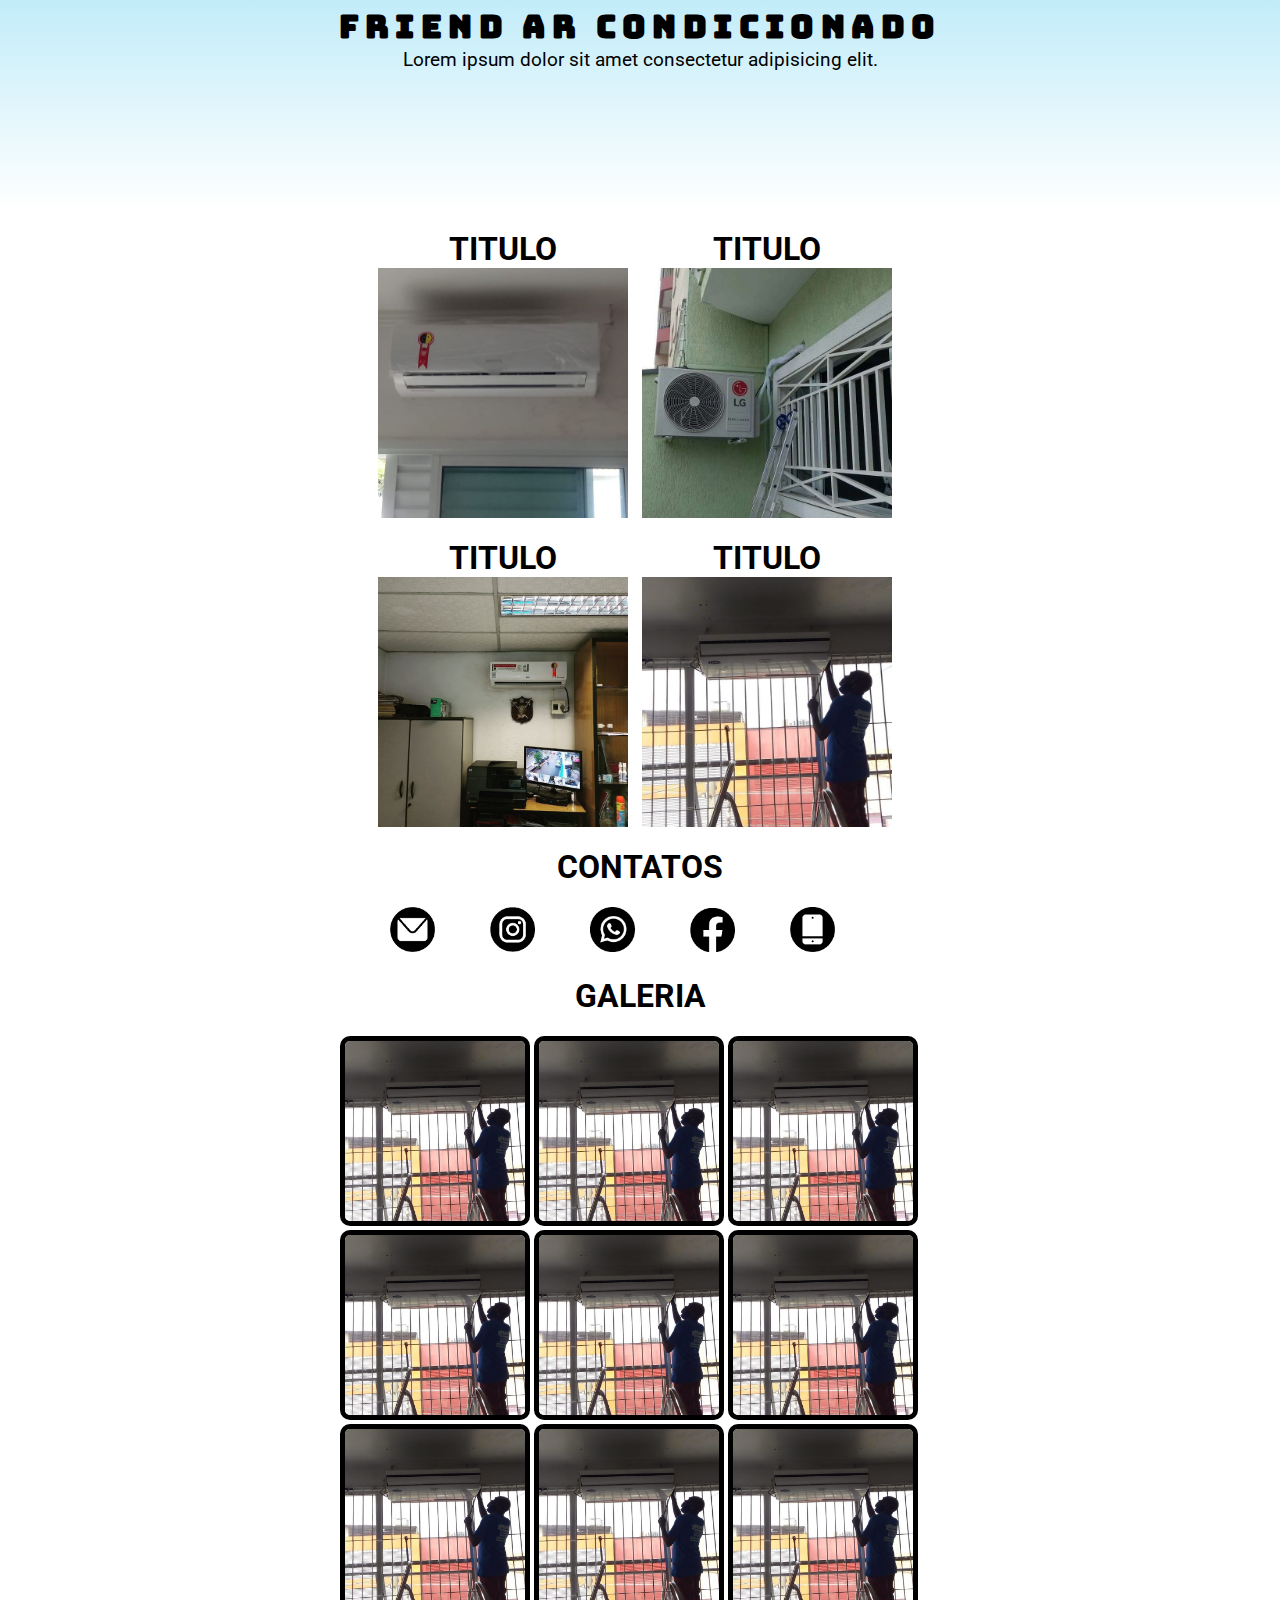
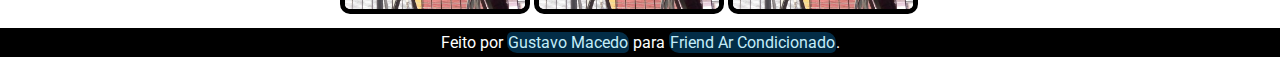
==== index.html @ 08a07bc2 "Update index.html" ====
<!DOCTYPE html>
<html lang="pt-br">
<head>
    <meta charset="UTF-8">
    <meta http-equiv="X-UA-Compatible" content="IE=edge">
    <meta name="viewport" content="width=device-width, initial-scale=1.0">
    <title>Friend Ar Condicionado</title>
    <link rel="stylesheet" href="style.css">
    <link rel="shortcut icon" href="imagens/favicon-16x16.png" type="image/x-icon">
</head>
<body>
    <header id="cabeca">
        <h1 id="empresa-nome">
            FRIEND AR CONDICIONADO
        </h1>
        <p id="slogan">
            Lorem ipsum dolor sit amet consectetur adipisicing elit.
        </p>
    </header>
    <main>
        <section id="servicos">
            
        </section>
        <script>
            var servicos = document.body.querySelector("section#servicos")
            if(window.innerWidth < 600){
                servicos.innerHTML = `<div id="caixinha-das-caixas">
                <div class="caixa">
                    <h1>TITULO</h1>
                    <img src="imagens/mostruario01.jpg" alt="">
                </div>
                <div class="caixa">
                    <h1>TITULO</h1>
                    <img src="imagens/mostruario02.jpg" alt="">
                </div>
                <div class="caixa">
                    <h1>TITULO</h1>
                    <img src="imagens/mostruario03.jpg" alt="">
                </div>
                <div class="caixa">
                    <h1>TITULO</h1>
                    <img src="imagens/mostruario04.jpg" alt="">
                </div>
            </div>`
            }else{
                servicos.innerHTML = `<div id="caixa-das-caixas">
                <div class="caixa">
                    <h1>TITULO</h1>
                    <img src="imagens/mostruario01.jpg" alt="">
                </div>
                <div class="caixa">
                    <h1>TITULO</h1>
                    <img src="imagens/mostruario02.jpg" alt="">
                </div>
                <div class="caixa">
                    <h1>TITULO</h1>
                    <img src="imagens/mostruario03.jpg" alt="">
                </div>
                <div class="caixa">
                    <h1>TITULO</h1>
                    <img src="imagens/mostruario04.jpg" alt="">
                </div>
            </div>`
            }
        </script>
        <section class="contato">
            
        </section>
        <script>
            var contatos = window.document.body.querySelector("section.contato")
            var cabeca = window.document.body.querySelector("header#cabeca")
            if(window.innerWidth < 600){
                cabeca.innerHTML = ` <h1 id="empresa-nome">
            FRIEND AR CONDICIONADO
        </h1>`
                contatos.innerHTML = `<h1 class="contatos">CONTATOS</h1>
            <div class="contatos-phone">
                <a href="https://criarmeulink.com.br/u/1640800464" target="_blank">
                    <div class="caixa3">
                        <img class="contatos" src="imagens/email-143.png" alt="">
                    </div>
                    <div class="caixaTexto">
                        <p class="contatos-phone">friend.arcondicionado@gmail.com</p>
                    </div>
                </a>
                <a href="https://www.instagram.com/friend.arcondicionado/" target="_blank">
                    <div class="caixa3">
                        <img class="contatos" src="imagens/insta-143.png" alt="">
                    </div>
                    <div class="caixaTexto">
                        <p class="contatos-phone">@friend.arcondicionado</p>
                    </div>
                </a>
                <a href="https://api.whatsapp.com/send?phone=5511986869414&text=Ol%C3%A1!" target="_blank">
                    <div class="caixa3">
                        <img class="contatos" src="imagens/wpp-143.png" alt="">
                    </div>
                    <div class="caixaTexto">
                        <p class="contatos-phone">(11) 98686-9414</p>
                    </div>
                </a>
                <a href="https://www.facebook.com/friend.arcondicionado" target="_blank">
                    <div class="caixa3">
                        <img class="contatos" src="imagens/face-143.png" alt="">
                    </div>
                    <div class="caixaTexto">
                        <p class="contatos-phone">@friend.arcondicionado</p>
                    </div>
                </a>
                <a href="https://criarmeulink.com.br/u/1640800070" target="_blank">
                    <div class="caixa3">
                        <img class="contatos" src="imagens/tel-143.png" alt="">
                    </div>
                    <div class="caixaTexto">
                        <p class="contatos-phone">(11) 93349-9554</p>
                    </div>
                </a>
            </div>`
            }else{
                contatos.innerHTML = `<h1 class="contatos">CONTATOS</h1>
            <div class="contatos">
                <a href="https://criarmeulink.com.br/u/1640800464" target="_blank">
                    <div class="caixa2">
                        <img src="imagens/email-143.png" alt="">
                    </div>
                </a>
                <a href="https://www.instagram.com/friend.arcondicionado/" target="_blank">
                    <div class="caixa2">
                        <img src="imagens/insta-143.png" alt="">
                    </div>
                </a>
                <a href="https://api.whatsapp.com/send?phone=5511986869414&text=Ol%C3%A1!" target="_blank">
                    <div class="caixa2">
                        <img src="imagens/wpp-143.png" alt="">
                    </div>
                </a>
                <a href="https://www.facebook.com/friend.arcondicionado" target="_blank">
                    <div class="caixa2">
                        <img src="imagens/face-143.png" alt="">
                    </div>
                </a>
                <a href="https://criarmeulink.com.br/u/1640800070" target="_blank">
                    <div class="caixa2">
                        <img src="imagens/tel-143.png" alt="">
                    </div>
                </a>
            </div>`
            }
        </script>
        <section class="galeria">
            
        </section>
        <script>
            var galeriaDIV = document.body.querySelector("div.galeria")
            var galeriaSECTION = document.body.querySelector("section.galeria")
            if(window.innerWidth < 600){
                galeriaSECTION.innerHTML = `
                <h1 class="galeria">GALERIA</h1>
            <div class="galeria" style="width: 340px;">
                <img class="galeria" src="imagens/mostruario04.jpg" alt="TESTE">
                <img class="galeria" src="imagens/mostruario04.jpg" alt="TESTE">
            </div>
            <div class="galeria" style="width: 360px;">
                <img class="galeria" src="imagens/mostruario04.jpg" alt="TESTE">
                <img class="galeria" src="imagens/mostruario04.jpg" alt="TESTE">
            </div>
            <div class="galeria" style="width: 360px;">
                <img class="galeria" src="imagens/mostruario04.jpg" alt="TESTE">
                <img class="galeria" src="imagens/mostruario04.jpg" alt="TESTE">
            </div>`
            }else{
                galeriaSECTION.innerHTML = `<h1 class="galeria">GALERIA</h1>
            <div class="galeria">
                <img src="imagens/mostruario04.jpg" alt="TESTE">
                <img src="imagens/mostruario04.jpg" alt="TESTE">
                <img src="imagens/mostruario04.jpg" alt="TESTE">
            </div>
            <div class="galeria">
                <img src="imagens/mostruario04.jpg" alt="TESTE">
                <img src="imagens/mostruario04.jpg" alt="TESTE">
                <img src="imagens/mostruario04.jpg" alt="TESTE">
            </div>
            <div class="galeria">
                <img src="imagens/mostruario04.jpg" alt="TESTE">
                <img src="imagens/mostruario04.jpg" alt="TESTE">
                <img src="imagens/mostruario04.jpg" alt="TESTE">
            </div>`}
            </script>
    </main>
    <footer class="rodape">
        <div class="rodape">Feito por <a href="https://www.instagram.com/mocce0_" hreflang="pt-br" rel="external" target="_blank">Gustavo Macedo</a> para <a href="#" hreflang="pt-br" rel="external" target="_blank">Friend Ar Condicionado</a>.</div>
    </footer>
</body>
</html>
---- style.css ----
@charset "UTF-8";
@import url('https://fonts.googleapis.com/css2?family=Bungee&family=Roboto:ital,wght@0,100;0,300;0,400;0,500;0,700;0,900;1,100;1,300;1,400;1,500;1,700;1,900&display=swap');

:root{
    --cor0: #C2ECF9;
    --cor1: #287598;
    --cor2: #032D47;
    --sans-serif: 'Roboto', sans-serif;
    --display: 'Bungee', cursive;
}

*{
    margin: 0;
}

body{
    font-family: var(--sans-serif);
    background-color: white;
}

header{
    height: 200px;
    padding: 5px;
    margin-bottom: 10px;
    background-image: linear-gradient(180deg, var(--cor0), transparent);
    position: relative;
    text-align: center;
}

header h1{
    margin: 0;
    font-size: 2em;
    letter-spacing: 0.2em;
    font-family: var(--display);
}

header p {
    margin: 0;
    font-size: 1.2em;
}

main{
    display: block;
    max-width: 600px;
    min-width: 300px;
    margin: auto;
    padding: 10px;
    font-family: var(--sans-serif);
}

section#servicos{
    display: block;
    margin: auto;
}

#caixa-das-caixas{
    width: 525px;
    margin: auto;
}

#caixinha-das-caixas{
    width: 280px;
    margin: auto;
}

div.caixa {
    position: relative;
    margin-right: 10px;
    margin-bottom: 21px;
	max-width: 250px;
    min-width: 110px;
    text-align: center;
	display: inline-block;
}

div.contatos {
    margin: auto;
    display: flex;
    flex-direction: row;
    justify-content: center;
    align-items: center;
}

div.contatos-phone {
    display: block;
}

h1.contatos{
    text-align: center;
    font-size: 2em;
    margin-bottom: 21px;
}

div.caixa2 {
    margin-right: 50px;
    margin-bottom: 21px;
	max-width: 50px;
    min-width: 50px;
	display: inline-block;
}

div.contatos-phone > a{
    position: relative;
}

div.caixa3{
    width: 143px;
    margin-right: 50px;
    margin-bottom: 21px;
	max-width: 50px;
    min-width: 50px;
    display: block;
}

p.contatos-phone{
    position: absolute;
    height: 143px;
    top: 50%;
    margin-top: 16px;
    width: 143px;
    left: 50%;  
    margin-left: 75px;
}

.caixa img{
    float: left;
    max-width: 100%;
    min-width: 25%;
}

.caixa3 img{
    float: none;
    max-width: 90%;
    min-width: 25%;
}

.contatos img{
    float: none;
    display: inline-block;
    max-width: 90%;
    min-width: 25%;
}

section.galeria {
    display: block;
    margin: auto;
}

h1.galeria{
    text-align: center;
    font-size: 2em;
    margin-bottom: 21px;
}

div.galeria{
    margin: auto;
    width: 720px;
}

.galeria img{
    display: inline-block;
    border: 5px black solid;
    border-radius: 10px;
    width: 25%;
}

img.galeria {
	display: inline-block;
    border: 5px black solid;
    border-radius: 10px;
    width: 50%;
}

footer.rodape{
    display: block;
    text-align: center;
    background-color: black;
    color: white;
}

footer.rodape a{
    background-color: #032D47;
    padding: 1px;
    border-radius: 5px 10px;
    color: var(--cor0);
    text-decoration: none;
}

div.rodape{
    padding: 5px;
    margin: auto;
}
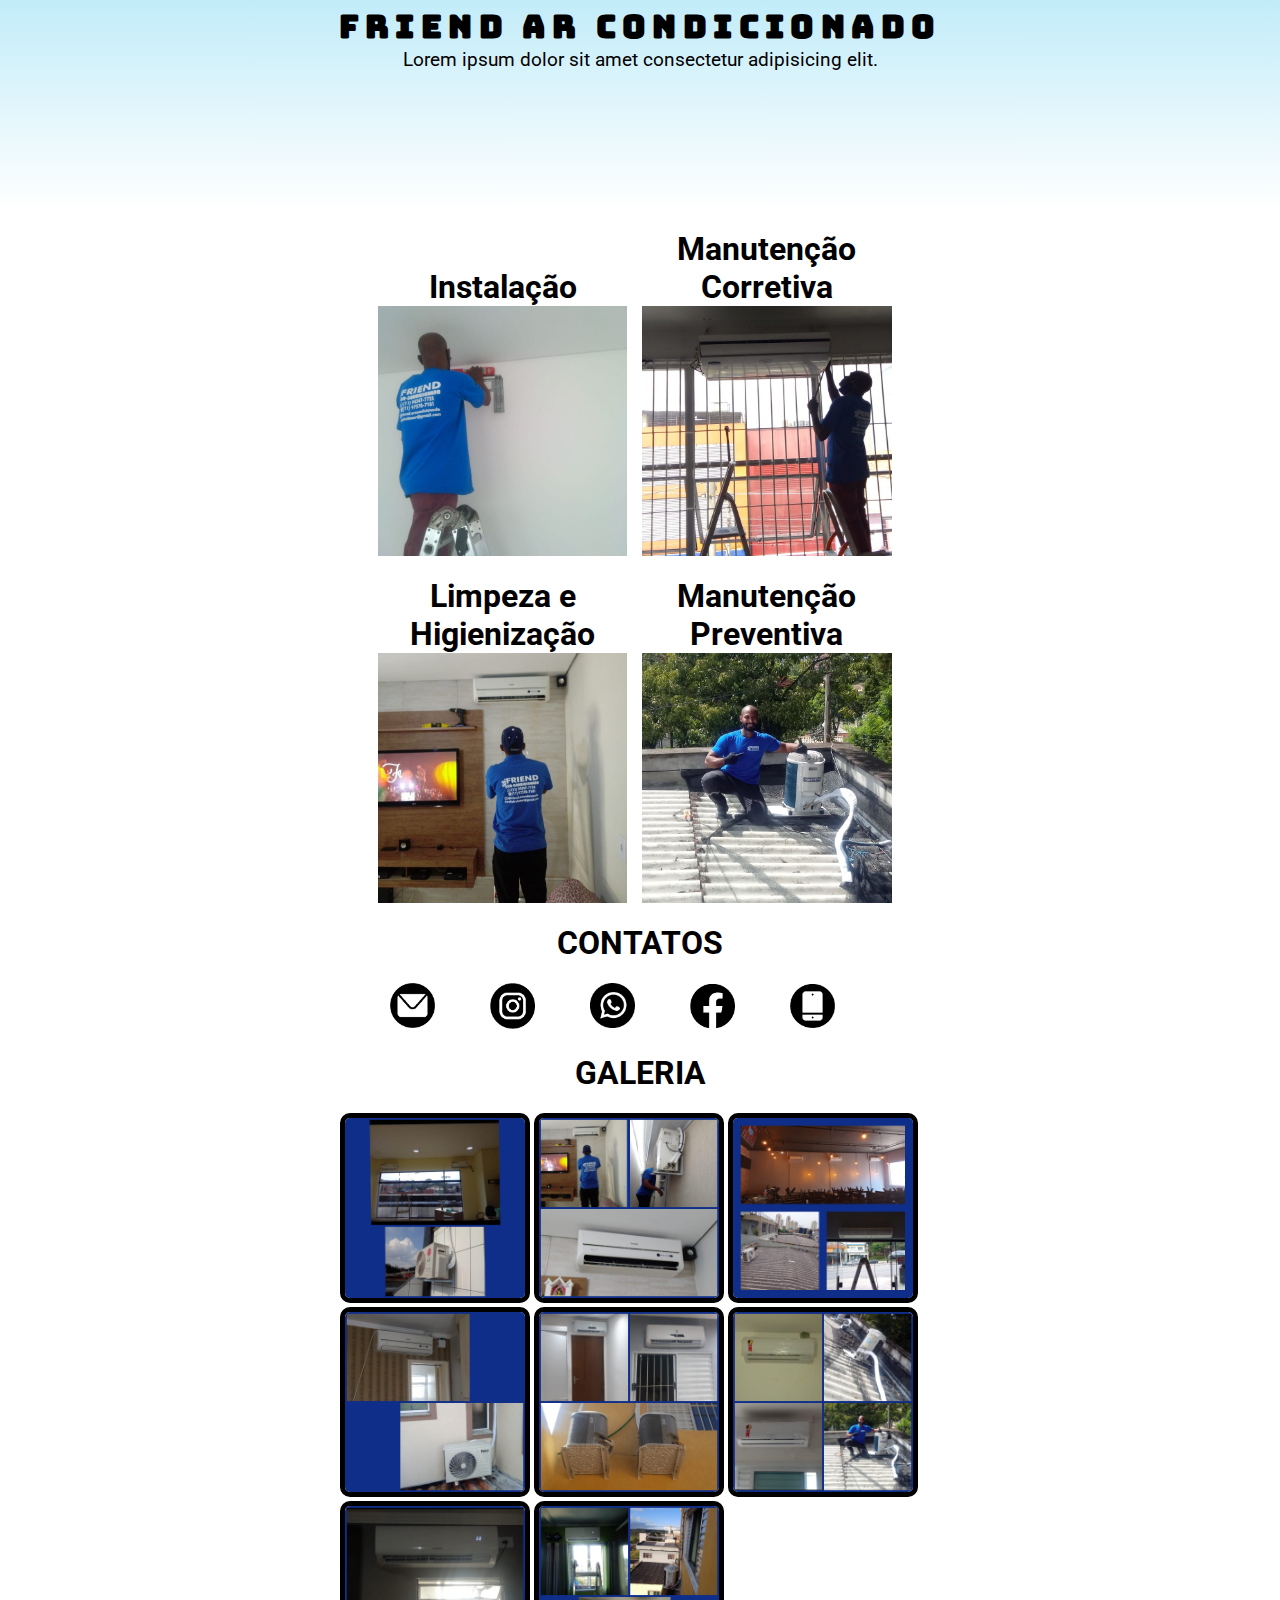
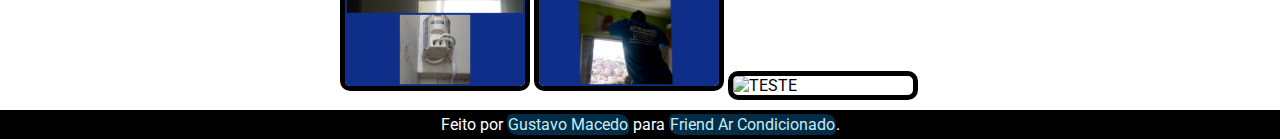
==== commit cca99f52: "Add files via upload" ====
--- a/index.html
+++ b/index.html
@@ -26,39 +26,39 @@
             if(window.innerWidth < 600){
                 servicos.innerHTML = `<div id="caixinha-das-caixas">
                 <div class="caixa">
-                    <h1>TITULO</h1>
-                    <img src="imagens/mostruario01.jpg" alt="">
+                    <h1>Instalação</h1>
+                    <img src="imagens/mostruario01.jpeg" alt="">
                 </div>
                 <div class="caixa">
-                    <h1>TITULO</h1>
-                    <img src="imagens/mostruario02.jpg" alt="">
+                    <h1>Manutenção Corretiva</h1>
+                    <img src="imagens/mostruario02.jpeg" alt="">
                 </div>
                 <div class="caixa">
-                    <h1>TITULO</h1>
-                    <img src="imagens/mostruario03.jpg" alt="">
+                    <h1>Limpeza e Higienização</h1>
+                    <img src="imagens/mostruario03.jpeg" alt="">
                 </div>
                 <div class="caixa">
-                    <h1>TITULO</h1>
-                    <img src="imagens/mostruario04.jpg" alt="">
+                    <h1>Manutenção Preventiva</h1>
+                    <img src="imagens/mostruario04.jpeg" alt="">
                 </div>
             </div>`
             }else{
                 servicos.innerHTML = `<div id="caixa-das-caixas">
                 <div class="caixa">
-                    <h1>TITULO</h1>
-                    <img src="imagens/mostruario01.jpg" alt="">
+                    <h1>Instalação</h1>
+                    <img src="imagens/mostruario01.jpeg" alt="">
                 </div>
                 <div class="caixa">
-                    <h1>TITULO</h1>
-                    <img src="imagens/mostruario02.jpg" alt="">
+                    <h1>Manutenção Corretiva</h1>
+                    <img src="imagens/mostruario02.jpeg" alt="">
                 </div>
                 <div class="caixa">
-                    <h1>TITULO</h1>
-                    <img src="imagens/mostruario03.jpg" alt="">
+                    <h1>Limpeza e Higienização</h1>
+                    <img src="imagens/mostruario03.jpeg" alt="">
                 </div>
                 <div class="caixa">
-                    <h1>TITULO</h1>
-                    <img src="imagens/mostruario04.jpg" alt="">
+                    <h1>Manutenção Preventiva</h1>
+                    <img src="imagens/mostruario04.jpeg" alt="">
                 </div>
             </div>`
             }
@@ -156,34 +156,34 @@
             if(window.innerWidth < 600){
                 galeriaSECTION.innerHTML = `
                 <h1 class="galeria">GALERIA</h1>
-            <div class="galeria" style="width: 340px;">
-                <img class="galeria" src="imagens/mostruario04.jpg" alt="TESTE">
-                <img class="galeria" src="imagens/mostruario04.jpg" alt="TESTE">
+            <div class="galeria" style="width: 320px;">
+                <img class="galeria" src="imagens/galeria0 (1).jpeg" alt="TESTE">
+                <img class="galeria" src="imagens/galeria0 (2).jpeg" alt="TESTE">
             </div>
-            <div class="galeria" style="width: 360px;">
-                <img class="galeria" src="imagens/mostruario04.jpg" alt="TESTE">
-                <img class="galeria" src="imagens/mostruario04.jpg" alt="TESTE">
+            <div class="galeria" style="width: 320px;">
+                <img class="galeria" src="imagens/galeria0 (3).jpeg" alt="TESTE">
+                <img class="galeria" src="imagens/galeria0 (4).jpeg" alt="TESTE">
             </div>
-            <div class="galeria" style="width: 360px;">
-                <img class="galeria" src="imagens/mostruario04.jpg" alt="TESTE">
-                <img class="galeria" src="imagens/mostruario04.jpg" alt="TESTE">
+            <div class="galeria" style="width: 320px;">
+                <img class="galeria" src="imagens/galeria0 (5).jpeg" alt="TESTE">
+                <img class="galeria" src="imagens/galeria0 (6).jpeg" alt="TESTE">
             </div>`
             }else{
                 galeriaSECTION.innerHTML = `<h1 class="galeria">GALERIA</h1>
             <div class="galeria">
-                <img src="imagens/mostruario04.jpg" alt="TESTE">
-                <img src="imagens/mostruario04.jpg" alt="TESTE">
-                <img src="imagens/mostruario04.jpg" alt="TESTE">
+                <img src="imagens/galeria0 (1).jpeg" alt="TESTE">
+                <img src="imagens/galeria0 (2).jpeg" alt="TESTE">
+                <img src="imagens/galeria0 (3).jpeg" alt="TESTE">
             </div>
             <div class="galeria">
-                <img src="imagens/mostruario04.jpg" alt="TESTE">
-                <img src="imagens/mostruario04.jpg" alt="TESTE">
-                <img src="imagens/mostruario04.jpg" alt="TESTE">
+                <img src="imagens/galeria0 (4).jpeg" alt="TESTE">
+                <img src="imagens/galeria0 (5).jpeg" alt="TESTE">
+                <img src="imagens/galeria0 (6).jpeg" alt="TESTE">
             </div>
             <div class="galeria">
-                <img src="imagens/mostruario04.jpg" alt="TESTE">
-                <img src="imagens/mostruario04.jpg" alt="TESTE">
-                <img src="imagens/mostruario04.jpg" alt="TESTE">
+                <img src="imagens/galeria0 (7).jpeg" alt="TESTE">
+                <img src="imagens/galeria0 (8).jpeg" alt="TESTE">
+                <img src="imagens/galeria0 (9).jpeg" alt="TESTE">
             </div>`}
             </script>
     </main>
--- a/style.css
+++ b/style.css
@@ -168,7 +168,7 @@
 	display: inline-block;
     border: 5px black solid;
     border-radius: 10px;
-    width: 50%;
+    width: 45%;
 }
 
 footer.rodape{
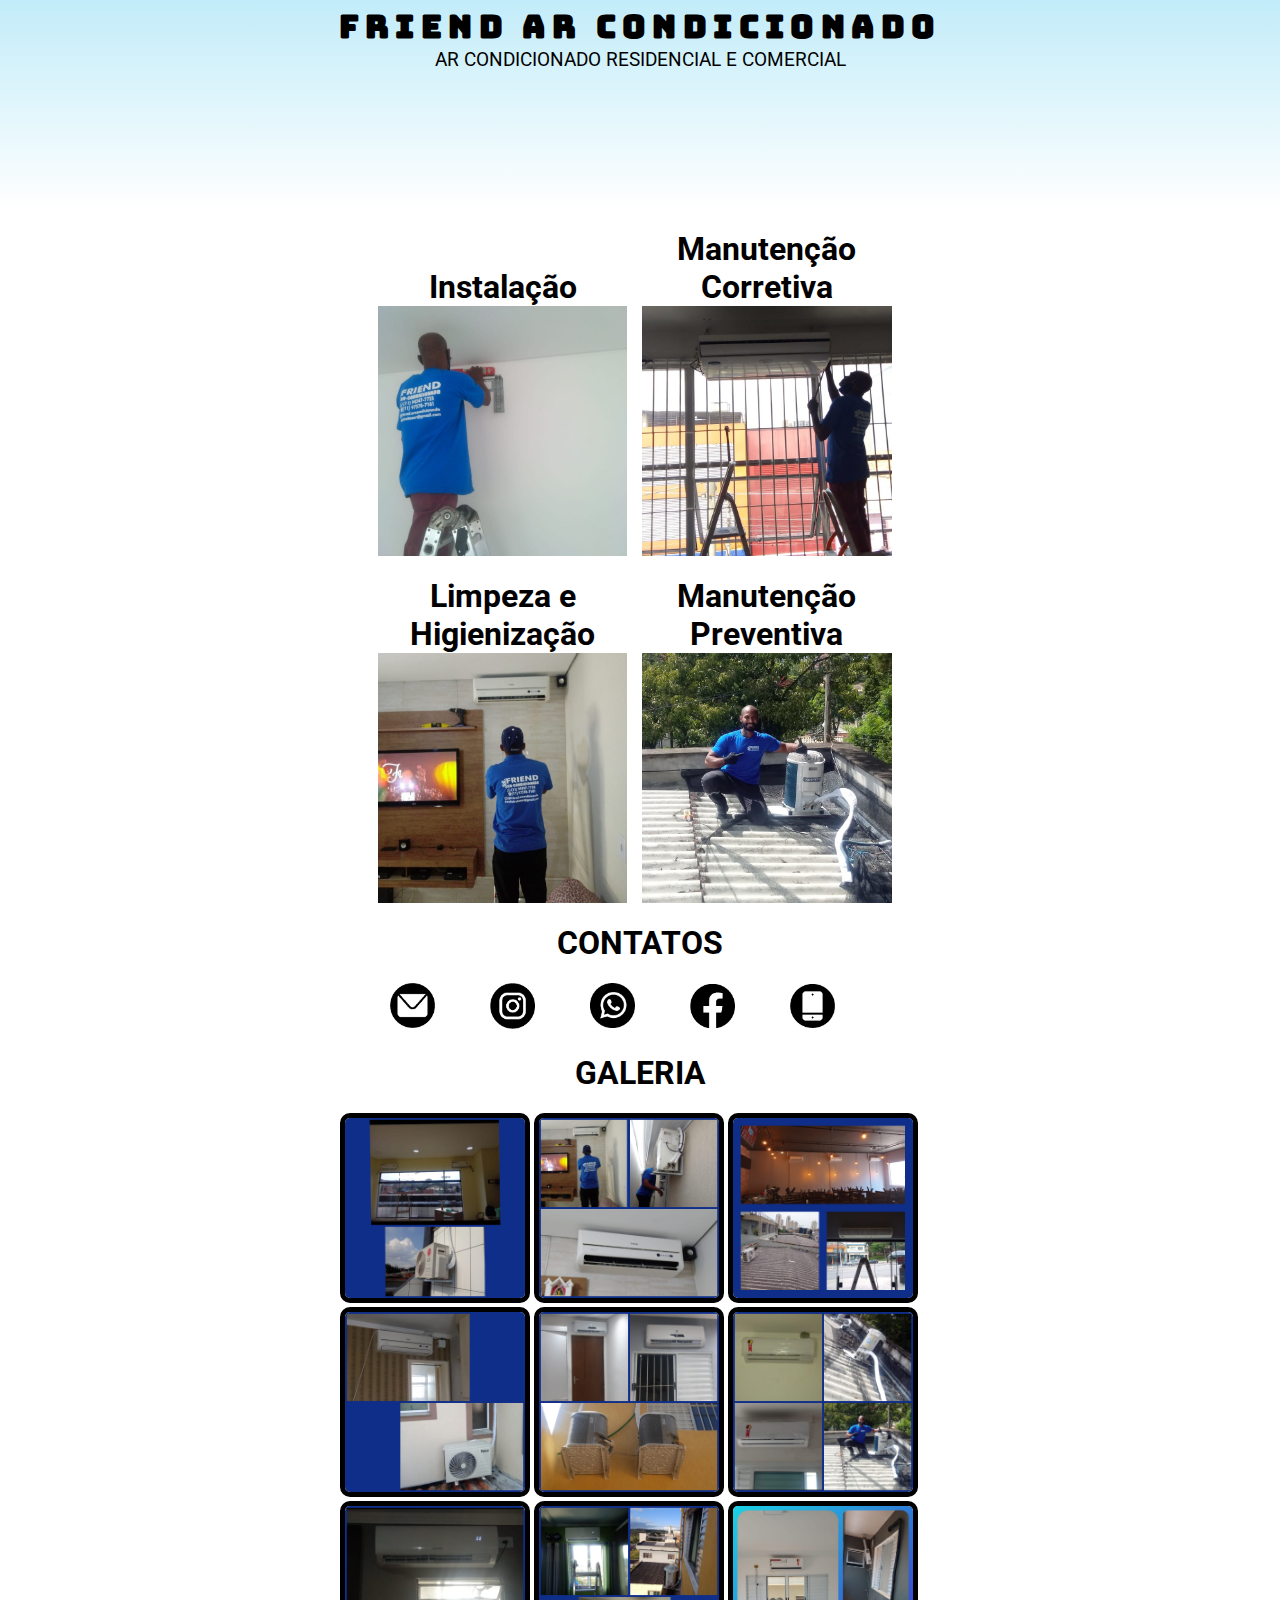
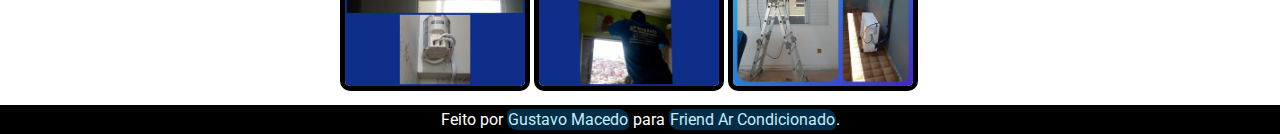
==== commit bf0a0df4: "finalizando site" ====
--- a/index.html
+++ b/index.html
@@ -14,7 +14,7 @@
             FRIEND AR CONDICIONADO
         </h1>
         <p id="slogan">
-            Lorem ipsum dolor sit amet consectetur adipisicing elit.
+            AR CONDICIONADO RESIDENCIAL E COMERCIAL
         </p>
     </header>
     <main>
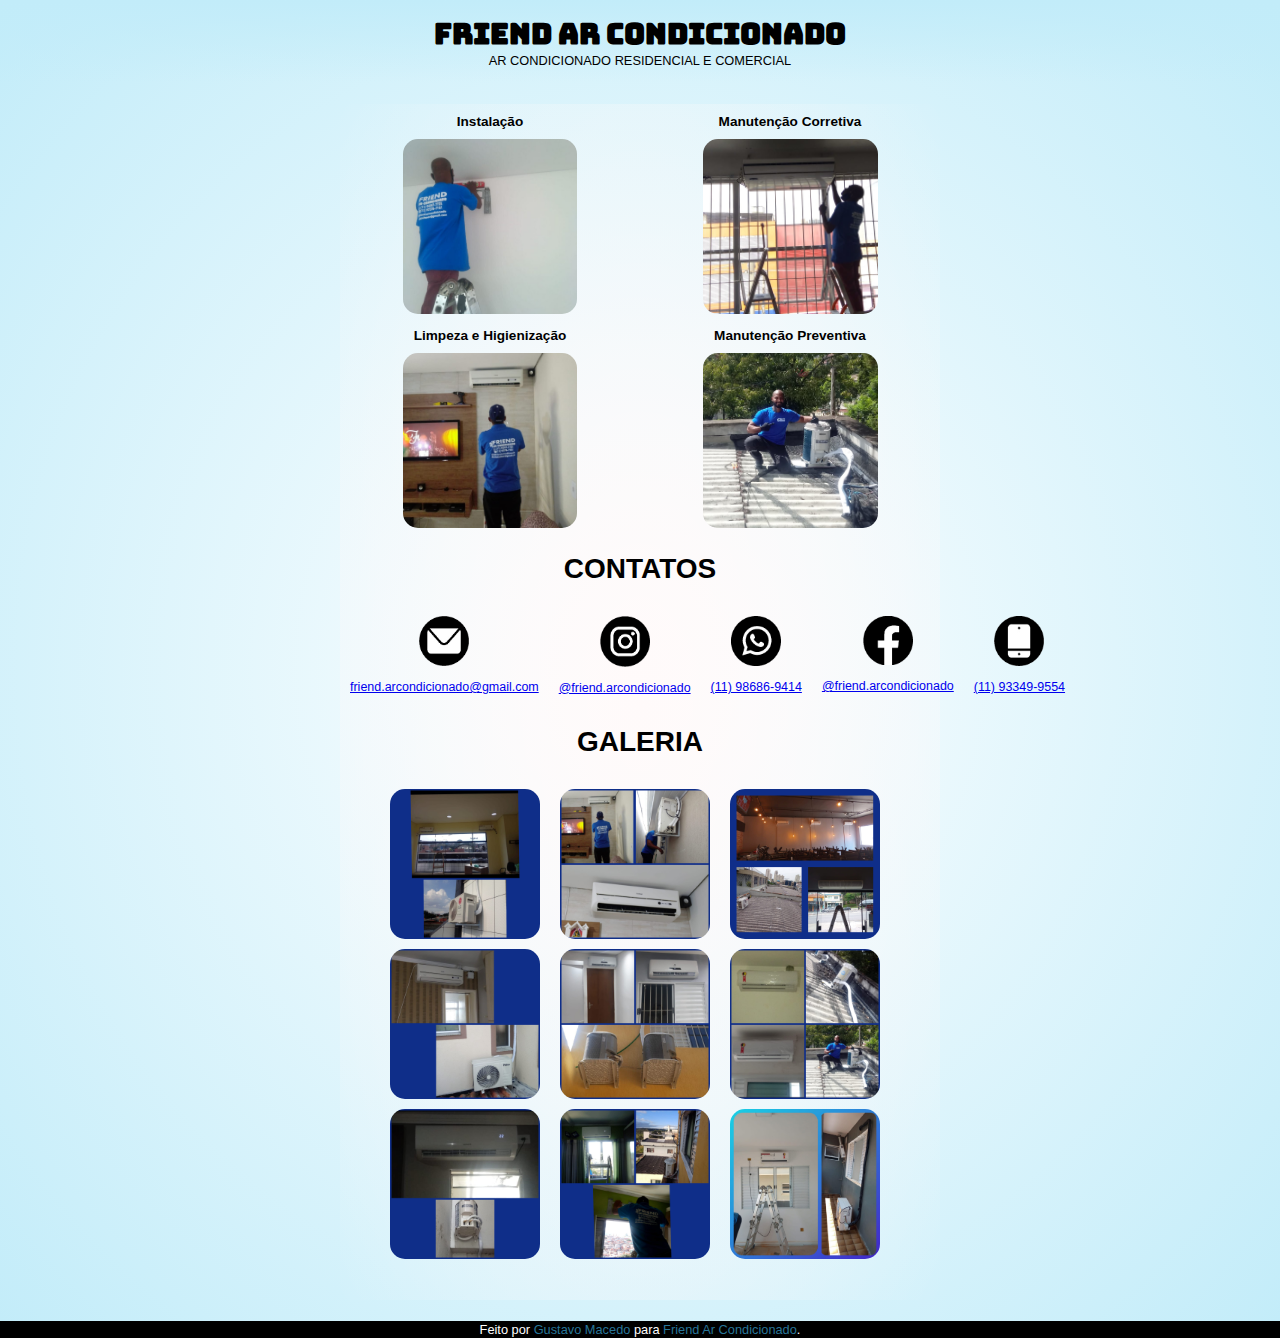
==== commit 51d583a1: "grid css e flex + "organização"" ====
--- a/index.html
+++ b/index.html
@@ -4,191 +4,82 @@
     <meta charset="UTF-8">
     <meta http-equiv="X-UA-Compatible" content="IE=edge">
     <meta name="viewport" content="width=device-width, initial-scale=1.0">
+    <link rel="stylesheet" href="css/style.css">
+    <link rel="stylesheet" href="css/grid-flex.css">
+    <link rel="stylesheet" href="css/reset.css">
+    <link rel="shortcut icon" href="imagens/favicon-16x16.png" type="image/png">
     <title>Friend Ar Condicionado</title>
-    <link rel="stylesheet" href="style.css">
-    <link rel="shortcut icon" href="imagens/favicon-16x16.png" type="image/x-icon">
 </head>
 <body>
-    <header id="cabeca">
-        <h1 id="empresa-nome">
+    <header>
+        <h1>
             FRIEND AR CONDICIONADO
         </h1>
-        <p id="slogan">
+        <p>
             AR CONDICIONADO RESIDENCIAL E COMERCIAL
         </p>
     </header>
     <main>
         <section id="servicos">
-            
+            <div class="caixa">
+                <h1>Instalação</h1>
+                <img src="imagens/mostruario01.jpeg" alt="">
+            </div>
+            <div class="caixa">
+                <h1>Manutenção Corretiva</h1>
+                <img src="imagens/mostruario02.jpeg" alt="">
+            </div>
+            <div class="caixa">
+                <h1>Limpeza e Higienização</h1>
+                <img src="imagens/mostruario03.jpeg" alt="">
+            </div>
+            <div class="caixa">
+                <h1>Manutenção Preventiva</h1>
+                <img src="imagens/mostruario04.jpeg" alt="">
+            </div>
         </section>
-        <script>
-            var servicos = document.body.querySelector("section#servicos")
-            if(window.innerWidth < 600){
-                servicos.innerHTML = `<div id="caixinha-das-caixas">
-                <div class="caixa">
-                    <h1>Instalação</h1>
-                    <img src="imagens/mostruario01.jpeg" alt="">
-                </div>
-                <div class="caixa">
-                    <h1>Manutenção Corretiva</h1>
-                    <img src="imagens/mostruario02.jpeg" alt="">
-                </div>
-                <div class="caixa">
-                    <h1>Limpeza e Higienização</h1>
-                    <img src="imagens/mostruario03.jpeg" alt="">
-                </div>
-                <div class="caixa">
-                    <h1>Manutenção Preventiva</h1>
-                    <img src="imagens/mostruario04.jpeg" alt="">
-                </div>
-            </div>`
-            }else{
-                servicos.innerHTML = `<div id="caixa-das-caixas">
-                <div class="caixa">
-                    <h1>Instalação</h1>
-                    <img src="imagens/mostruario01.jpeg" alt="">
-                </div>
-                <div class="caixa">
-                    <h1>Manutenção Corretiva</h1>
-                    <img src="imagens/mostruario02.jpeg" alt="">
-                </div>
-                <div class="caixa">
-                    <h1>Limpeza e Higienização</h1>
-                    <img src="imagens/mostruario03.jpeg" alt="">
-                </div>
-                <div class="caixa">
-                    <h1>Manutenção Preventiva</h1>
-                    <img src="imagens/mostruario04.jpeg" alt="">
-                </div>
-            </div>`
-            }
-        </script>
-        <section class="contato">
-            
-        </section>
-        <script>
-            var contatos = window.document.body.querySelector("section.contato")
-            var cabeca = window.document.body.querySelector("header#cabeca")
-            if(window.innerWidth < 600){
-                cabeca.innerHTML = ` <h1 id="empresa-nome">
-            FRIEND AR CONDICIONADO
-        </h1>`
-                contatos.innerHTML = `<h1 class="contatos">CONTATOS</h1>
-            <div class="contatos-phone">
+        <section id="contatos">
+            <h2>CONTATOS</h2>
+            <div id="contatos-container">
                 <a href="https://criarmeulink.com.br/u/1640800464" target="_blank">
-                    <div class="caixa3">
                         <img class="contatos" src="imagens/email-143.png" alt="">
-                    </div>
-                    <div class="caixaTexto">
-                        <p class="contatos-phone">friend.arcondicionado@gmail.com</p>
-                    </div>
+                        <p>friend.arcondicionado@gmail.com</p>
                 </a>
                 <a href="https://www.instagram.com/friend.arcondicionado/" target="_blank">
-                    <div class="caixa3">
-                        <img class="contatos" src="imagens/insta-143.png" alt="">
-                    </div>
-                    <div class="caixaTexto">
-                        <p class="contatos-phone">@friend.arcondicionado</p>
-                    </div>
+                    <img class="contatos" src="imagens/insta-143.png" alt="">
+                    <p>@friend.arcondicionado</p>
                 </a>
                 <a href="https://api.whatsapp.com/send?phone=5511986869414&text=Ol%C3%A1!" target="_blank">
-                    <div class="caixa3">
-                        <img class="contatos" src="imagens/wpp-143.png" alt="">
-                    </div>
-                    <div class="caixaTexto">
-                        <p class="contatos-phone">(11) 98686-9414</p>
-                    </div>
+                    <img class="contatos" src="imagens/wpp-143.png" alt="">
+                    <p>(11) 98686-9414</p>
                 </a>
                 <a href="https://www.facebook.com/friend.arcondicionado" target="_blank">
-                    <div class="caixa3">
-                        <img class="contatos" src="imagens/face-143.png" alt="">
-                    </div>
-                    <div class="caixaTexto">
-                        <p class="contatos-phone">@friend.arcondicionado</p>
-                    </div>
+                    <img class="contatos" src="imagens/face-143.png" alt="">
+                    <p>@friend.arcondicionado</p>
                 </a>
                 <a href="https://criarmeulink.com.br/u/1640800070" target="_blank">
-                    <div class="caixa3">
-                        <img class="contatos" src="imagens/tel-143.png" alt="">
-                    </div>
-                    <div class="caixaTexto">
-                        <p class="contatos-phone">(11) 93349-9554</p>
-                    </div>
+                    <img class="contatos" src="imagens/tel-143.png" alt="">
+                    <p>(11) 93349-9554</p>
                 </a>
-            </div>`
-            }else{
-                contatos.innerHTML = `<h1 class="contatos">CONTATOS</h1>
-            <div class="contatos">
-                <a href="https://criarmeulink.com.br/u/1640800464" target="_blank">
-                    <div class="caixa2">
-                        <img src="imagens/email-143.png" alt="">
-                    </div>
-                </a>
-                <a href="https://www.instagram.com/friend.arcondicionado/" target="_blank">
-                    <div class="caixa2">
-                        <img src="imagens/insta-143.png" alt="">
-                    </div>
-                </a>
-                <a href="https://api.whatsapp.com/send?phone=5511986869414&text=Ol%C3%A1!" target="_blank">
-                    <div class="caixa2">
-                        <img src="imagens/wpp-143.png" alt="">
-                    </div>
-                </a>
-                <a href="https://www.facebook.com/friend.arcondicionado" target="_blank">
-                    <div class="caixa2">
-                        <img src="imagens/face-143.png" alt="">
-                    </div>
-                </a>
-                <a href="https://criarmeulink.com.br/u/1640800070" target="_blank">
-                    <div class="caixa2">
-                        <img src="imagens/tel-143.png" alt="">
-                    </div>
-                </a>
-            </div>`
-            }
-        </script>
-        <section class="galeria">
-            
+            </div>
         </section>
-        <script>
-            var galeriaDIV = document.body.querySelector("div.galeria")
-            var galeriaSECTION = document.body.querySelector("section.galeria")
-            if(window.innerWidth < 600){
-                galeriaSECTION.innerHTML = `
-                <h1 class="galeria">GALERIA</h1>
-            <div class="galeria" style="width: 320px;">
-                <img class="galeria" src="imagens/galeria0 (1).jpeg" alt="TESTE">
-                <img class="galeria" src="imagens/galeria0 (2).jpeg" alt="TESTE">
-            </div>
-            <div class="galeria" style="width: 320px;">
-                <img class="galeria" src="imagens/galeria0 (3).jpeg" alt="TESTE">
-                <img class="galeria" src="imagens/galeria0 (4).jpeg" alt="TESTE">
-            </div>
-            <div class="galeria" style="width: 320px;">
-                <img class="galeria" src="imagens/galeria0 (5).jpeg" alt="TESTE">
-                <img class="galeria" src="imagens/galeria0 (6).jpeg" alt="TESTE">
-            </div>`
-            }else{
-                galeriaSECTION.innerHTML = `<h1 class="galeria">GALERIA</h1>
-            <div class="galeria">
+        <section id="galeria">
+            <h2>GALERIA</h2>
+            <div id="galeria-container">
                 <img src="imagens/galeria0 (1).jpeg" alt="TESTE">
                 <img src="imagens/galeria0 (2).jpeg" alt="TESTE">
                 <img src="imagens/galeria0 (3).jpeg" alt="TESTE">
-            </div>
-            <div class="galeria">
                 <img src="imagens/galeria0 (4).jpeg" alt="TESTE">
                 <img src="imagens/galeria0 (5).jpeg" alt="TESTE">
                 <img src="imagens/galeria0 (6).jpeg" alt="TESTE">
-            </div>
-            <div class="galeria">
                 <img src="imagens/galeria0 (7).jpeg" alt="TESTE">
                 <img src="imagens/galeria0 (8).jpeg" alt="TESTE">
                 <img src="imagens/galeria0 (9).jpeg" alt="TESTE">
-            </div>`}
-            </script>
+            </div>
+        </section>
     </main>
     <footer class="rodape">
-        <div class="rodape">Feito por <a href="https://www.instagram.com/mocce0_" hreflang="pt-br" rel="external" target="_blank">Gustavo Macedo</a> para <a href="#" hreflang="pt-br" rel="external" target="_blank">Friend Ar Condicionado</a>.</div>
+        <div class="rodape">Feito por <a href="https://github.com/gustavomotamacedo" hreflang="pt-br" rel="external" target="_blank">Gustavo Macedo</a> para <a href="#" hreflang="pt-br" rel="external" target="_blank">Friend Ar Condicionado</a>.</div>
     </footer>
 </body>
-</html>
+</html>--- a/css/style.css
+++ b/css/style.css
@@ -0,0 +1,31 @@
+@charset "UTF-8";
+@import url('https://fonts.googleapis.com/css2?family=Bungee&family=Roboto:ital,wght@0,100;0,300;0,400;0,500;0,700;0,900;1,100;1,300;1,400;1,500;1,700;1,900&display=swap');
+
+:root{
+    --cor0: #C2ECF9;
+    --cor1: #287598;
+    --cor2: #032D47;
+    --sans-serif: 'Roboto', sans-serif;
+    --display: 'Bungee', cursive;
+}
+
+body
+{
+    background-image: radial-gradient(transparent, var(--cor0));
+}
+
+header
+{
+    background-image: linear-gradient(180deg, var(--cor0), transparent);
+    padding: 15px;
+}
+
+main
+{
+    background-image: radial-gradient(snow, transparent);
+}
+
+img
+{
+    border-radius: 15px;
+}--- a/css/grid-flex.css
+++ b/css/grid-flex.css
@@ -0,0 +1,167 @@
+@charset "UTF-8";
+@import url('https://fonts.googleapis.com/css2?family=Bungee&family=Roboto:ital,wght@0,100;0,300;0,400;0,500;0,700;0,900;1,100;1,300;1,400;1,500;1,700;1,900&display=swap');
+
+:root{
+    --cor0: #C2ECF9;
+    --cor1: #287598;
+    --cor2: #032D47;
+    --sans-serif: 'Roboto', sans-serif;
+    --display: 'Bungee', cursive;
+}
+
+body
+{
+    font-family: var(--sans-serif);
+}
+
+header
+{
+    text-align: center;
+}
+
+header h1
+{
+    font-family: var(--display);
+    font-size: 1.8rem;
+}
+
+header p
+{
+    font-size: 0.8rem;
+}
+
+main
+{
+    max-width: 600px;
+    margin: 21px auto;
+}
+
+section
+{
+    text-align: center;
+    margin-bottom: 21px;
+}
+
+section h2
+{
+    font-size: 1.75rem;
+}
+
+#servicos
+{
+    display: grid;
+    grid-template-columns: auto auto;
+    grid-template-rows: auto auto;
+    justify-items: center;
+}
+
+.caixa
+{
+    text-align: center;
+}
+
+.caixa > h1
+{
+    margin: 10px 0px;
+    font-size: 0.85rem;
+}
+
+.caixa > img
+{
+    max-width: 175px;
+}
+
+#contatos
+{
+    text-align: center;
+}
+
+#contatos-container 
+{
+    display: flex;
+    margin: 21px 0px;
+    flex-direction: row;
+    justify-content: space-around;
+}
+
+#contatos-container a
+{
+    display: block;
+    max-width: max-content;
+    margin: 0px 10px;
+    text-align: center;
+    white-space: nowrap;
+}
+
+#contatos-container img
+{
+    max-width: 50px;
+    margin: 10px auto;
+}
+
+#contatos-container p
+{
+    display: block;
+    font-size: 0.78rem;
+}
+
+#galeria
+{
+    min-width: 200px;
+    padding: 10px;
+}
+
+#galeria-container
+{
+    display: grid;
+    max-width: 500px;
+    margin: 21px auto;
+    padding: 10px;
+    grid-template-columns: repeat(3, 1fr); 
+    gap: 10px;
+    justify-content: space-around;
+}
+
+#galeria-container img
+{
+    max-width: 150px;
+}
+
+@media (min-width: 250px) 
+{
+    #contatos-container p { display: none;}
+    #galeria-container img { width: 100px;}
+}
+
+@media (min-width: 600px) 
+{
+    #contatos-container p { display: block;}
+    #galeria-container img { width: 180px;}
+}
+
+footer
+{
+    background-color: black;
+    color: white;
+    font-size: 0.8rem;
+    text-align: center;
+    padding: 1px;
+}
+
+footer a
+{
+    color: var(--cor1);
+    text-decoration: none;
+    transition-duration: 0.5s;
+}
+
+footer a:hover
+{
+    color: rgb(223, 103, 103);
+    font-size: 0.85rem;
+}
+
+footer a:checked
+{
+    color: rgb(62, 196, 62);
+}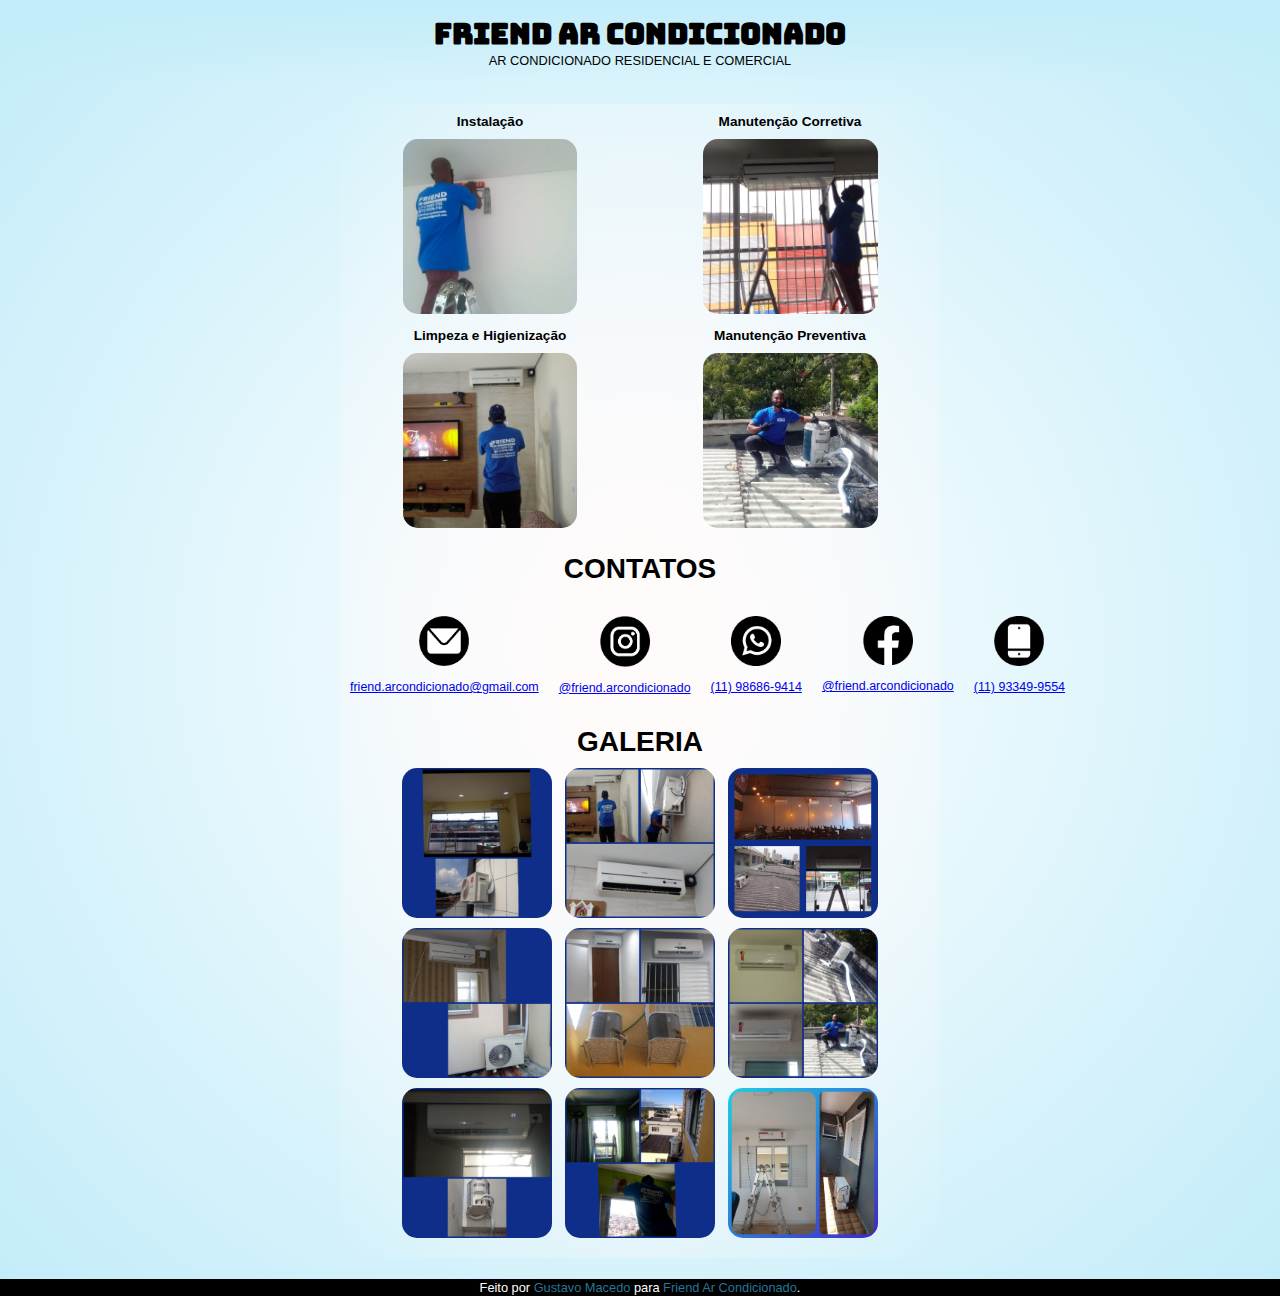
==== commit f17ab35e: "adding js" ====
--- a/index.html
+++ b/index.html
@@ -81,5 +81,18 @@
     <footer class="rodape">
         <div class="rodape">Feito por <a href="https://github.com/gustavomotamacedo" hreflang="pt-br" rel="external" target="_blank">Gustavo Macedo</a> para <a href="#" hreflang="pt-br" rel="external" target="_blank">Friend Ar Condicionado</a>.</div>
     </footer>
+    <!-- Google Tag Manager -->
+    <script>
+    (function(w,d,s,l,i){w[l]=w[l]||[];w[l].push({'gtm.start':
+    new Date().getTime(),event:'gtm.js'});var f=d.getElementsByTagName(s)[0],
+    j=d.createElement(s),dl=l!='dataLayer'?'&l='+l:'';j.async=true;j.src=
+    'https://www.googletagmanager.com/gtm.js?id='+i+dl;f.parentNode.insertBefore(j,f);
+    })(window,document,'script','dataLayer','GTM-57X652K');
+    </script>
+    <!-- End Google Tag Manager -->
+    <!-- Google Tag Manager (noscript) -->
+    <noscript><iframe src="https://www.googletagmanager.com/ns.html?id=GTM-57X652K"
+    height="0" width="0" style="display:none;visibility:hidden"></iframe></noscript>
+    <!-- End Google Tag Manager (noscript) -->
 </body>
 </html>--- a/css/grid-flex.css
+++ b/css/grid-flex.css
@@ -107,7 +107,9 @@
 
 #galeria
 {
-    min-width: 200px;
+    display: block;
+    max-width: 500px;
+    margin: auto;
     padding: 10px;
 }
 
@@ -115,11 +117,10 @@
 {
     display: grid;
     max-width: 500px;
-    margin: 21px auto;
     padding: 10px;
     grid-template-columns: repeat(3, 1fr); 
     gap: 10px;
-    justify-content: space-around;
+    justify-items: center;
 }
 
 #galeria-container img
